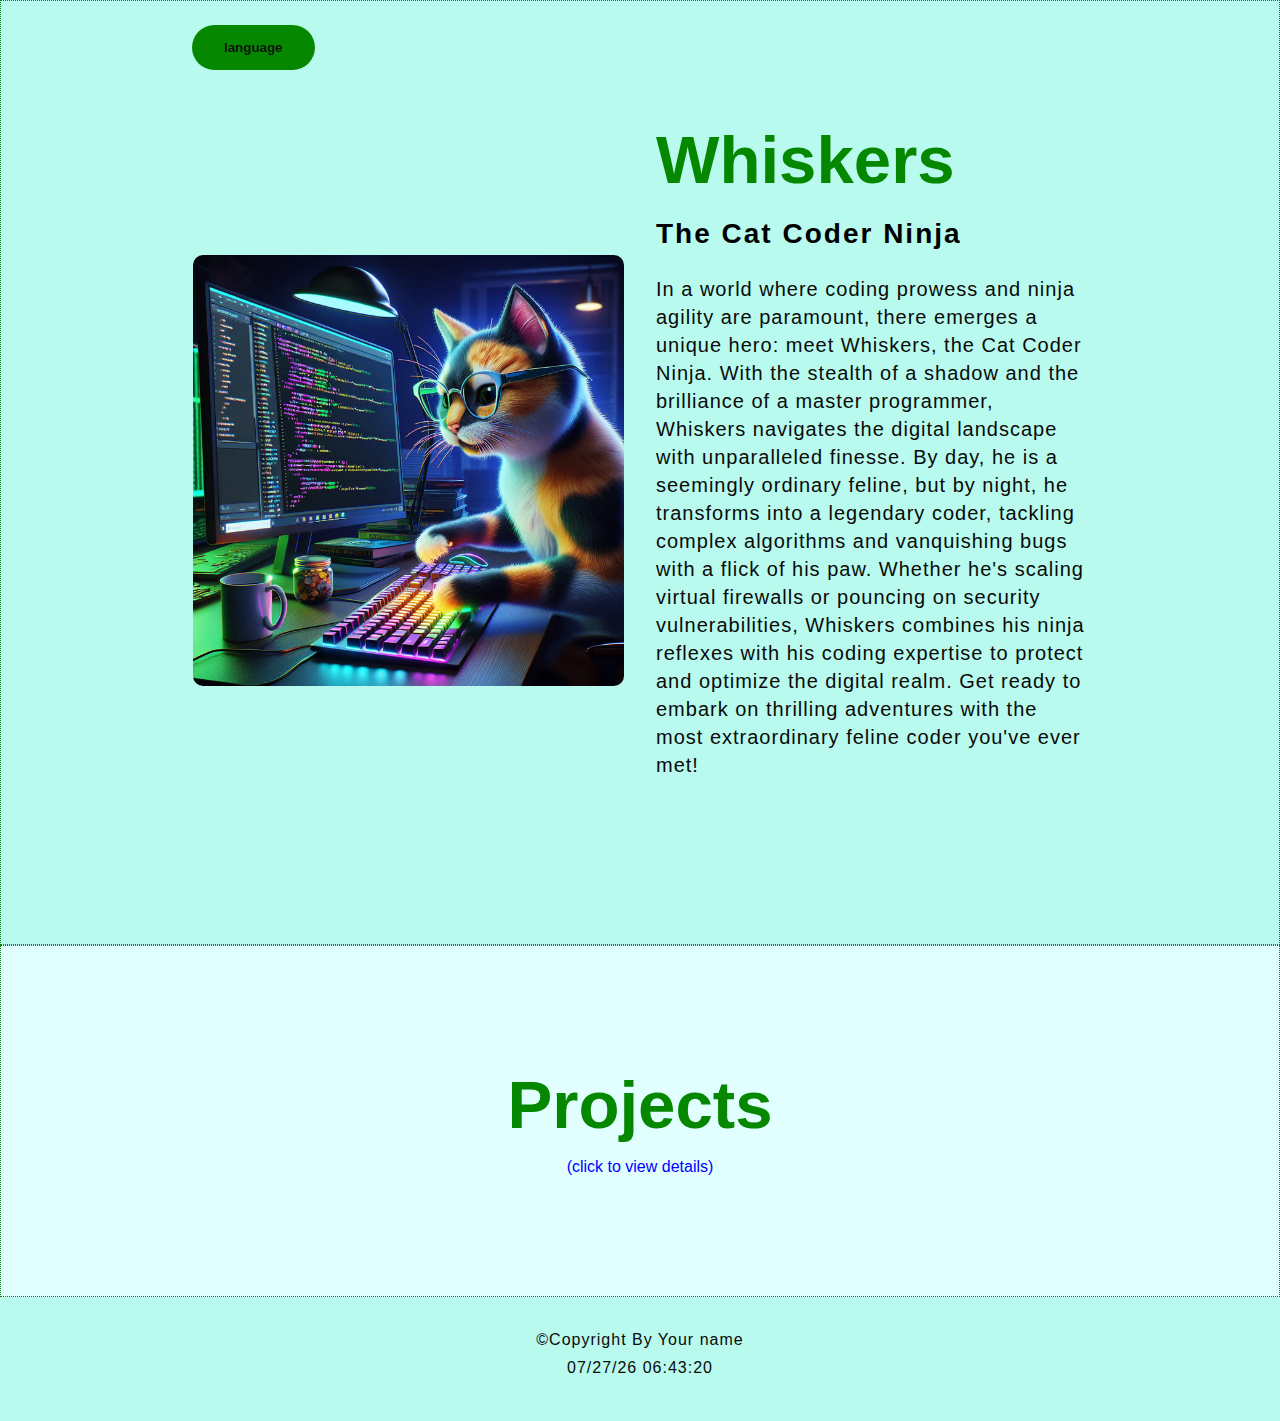
==== index.html @ 82189bc6 "first commit" ====
<!-- Srikanth Ponaganti, S-ID: S00436413,email:sponagan@aum.edu -->
<!DOCTYPE html>
<html>
  <head>
    <meta charset="UTF-8">
    <title>Srikanth Ponaganti</title>
    <link rel="stylesheet" type="text/css" href="css/style.css">
    <script src='js/main.js'></script>
  </head>  
  <body>
      <!-- ABOUT SECTION-->
     <header>
        <button id = "language_switch" class = "btn">language</button>
     </header>
      <section class="about" id="about">
          <div class="about-img">
            <img src="img/cat.avif" alt="">
          </div>
          
          <div class="about-text" id="introduction">
            <h2>Whiskers</h2>
            <h5>The Cat Coder Ninja</h5>
            <p>In a world where coding prowess and ninja agility are paramount, there emerges a unique hero: meet Whiskers, the Cat Coder Ninja. With the stealth of a shadow and the brilliance of a master programmer, Whiskers navigates the digital landscape with unparalleled finesse. By day, he is a seemingly ordinary feline, but by night, he transforms into a legendary coder, tackling complex algorithms and vanquishing bugs with a flick of his paw. Whether he's scaling virtual firewalls or pouncing on security vulnerabilities, Whiskers combines his ninja reflexes with his coding expertise to protect and optimize the digital realm. Get ready to embark on thrilling adventures with the most extraordinary feline coder you've ever met!</p>
          </div>
      </section>

        <!-- Portfolio SECTION-->
        <section class="projects" id="projects">
            <div class="center">
                <h2>Projects</h2>
                <p id="click">
                    <a>(click to view details)</a>
                </p>
            </div>

            <div class="portfolio-content" style="display:none">

                <div class="box">
                    <img src="img/plus.png" id="plus">
                    <p class = "project_name">Project I </p>
                    <h5>A brief description of the project and technologies that you used for it.</h5>
                    <a id="link_image" href="/project1/index.html" target="_blank"><img class="screenshot" src="/project1/test_scores_picture.png" alt=""></a>  
                </div>

                <div class="box" >
                    <img src="img/plus.png">
                    <p class = "project_name">Project II</p>
                    <h5>A brief description of the project and technologies that you used for it.</h5>
                    <a href="/project2/new_form.html" target="_blank"><img class="screenshot" src="/project2/form.png" alt=""></a>
                </div>

               <div class="box">
                <img  src="img/plus.png">
                    <p class = "project_name">Project III</p>
                    <h5>A brief description of the project and technologies that you used for it.</h5>
                    <a href="/project3/table.html" target="_blank"><img class="screenshot" src="/project3/table.png" alt=""></a>
                </div>
        </section>      
  </body>
  <footer>
      <div class="social">
          <a href="#"></a>
      </div>
      <p class="end">&copyCopyright By Your name</p>
      <p id="current_time">Time</p> 
  </footer>
</html>
---- css/style.css ----
* {
margin: 0;
padding: 0;
font-family: 'Josefin Sans', sans-serif;
box-sizing: border-box;
list-style: none;
text-decoration: none;
scroll-behavior: smooth;
scroll-padding-top: 3.5rem;
}

:root {
    --bg-color: #b8faed;
    --second-bg-color:  #e2ffff;
    --text-color: #000;
    --second-text-color:#0A0A0A;
    --third-text-color:#101010;
    --main-color: #058800;
    --big-font: 5.3rem;
    --h2-font: 4.2rem;
    --p-font: 1.1rem;
}


body {
    background: var(--bg-color);
    color: var(--text-color);

}

header {
    position: fixed;
    width: 100%;
    top: 0;
    right: 0;
    z-index: 1000;
    display: flex;
    align-items: center;
    justify-content: space-between;
    background: transparent;
    padding: 25px 15%;
    transition-duration: .3s;
}

.logo {
    color: var(--text-color);
    font-size: 30px;
    font-weight: bold;
    letter-spacing: 1px;
    cursor: pointer;
}

.navbar {
    display: flex;
}

.navbar li {
    position: relative;
}

.navbar a {
    color: var(--text-color);
    font-weight: bold;
    font-size: 1rem;
    padding: 10px 20px;
}

.navbar a::after {
    content: '';
    position: absolute;
    width: 100%;
    height: 2px;
    background: var(--main-color);
    left: 0;
    bottom: -4px;
    transition: ease .40s;
}

.navbar a:hover::after {
    width: 100%;
}

#menu-icon {
    font-size: 32px;
    color: white;
    z-index: 10001;
    cursor: pointer;
    display: none;
}

.h-btn {
    padding: 0 20px;
    height: 40px;
    display: inline-block;
    line-height: 42px;
    background: var(--main-color);
    color: var(--third-text-color);
    border: none;
    border-radius: 30px;
    font-size: 14px;
    font-weight: 500;
    letter-spacing: 1px;
    transition: all .30s;
}

.h-btn:hover {
    transform: translateY(5px);
}

section {
    padding: 120px 15%;
    border: 1.5px dotted var(--main-color);
}
.home {
    height: 100vh;
    width: 100%;
    background:  #e2ffff;
    background-size: cover;
    background-position: center;
    position: relative;
    display: grid;
    grid-template-columns: repeat(1 ,1fr);
    align-items: center;
}

.home-text h1{
    margin: 20px 0px 20px;
    font-size: var(--big-font);
    color: var(--text-color);
    text-align: center;
}

span {
    color: #b5e853;
}

.home-text h3 {
    text-align: center;
    font-size: 25px;
    margin-bottom: 55px;
    color: var(--text-color);
}

.home-text h4 {
    text-align: center;
    font-size: 20px;
    letter-spacing: 2px;
    color: var(--main-color);
}

header.sticky {
    padding: 12px 15%;
    background: var(--main-color);
}

.sticky .logo {
    color: var(--third-text-color);
}

.sticky .navbar a{
    color: var(--third-text-color);
}

.sticky .navbar a::after {
    background: var(--text-color);
}

.sticky .h-btn {
    background: var(--text-color);
    color: var(--third-text-color);
}

.about {
    background: var(--bg-color);
    display: grid;
    grid-template-columns: repeat(2, 2fr);
    align-items: center;
    grid-gap: 2rem;
}

.about-img img {
    max-width: 100%;
    width: 500px;
    height: auto;
    border-radius: 10px;
}

.about-text h2 {
    font-size: var(--h2-font);
    color: var(--main-color);
    margin-bottom: 20px;
}

.about-text h5 {
    font-size: 28px;
    margin-bottom: 25px;
    letter-spacing: 2px;
}

.about-text p {
    color: var(--second-text-color);
    letter-spacing:  1px;
    line-height: 28px;
    max-width: 590px;
    font-size: 20px;
    margin-bottom: 45px;
}

.btn {
    display: inline-block;
    background: var(--main-color);
    color: var(--third-text-color);
    border: 2px solid transparent;
    font-weight: 600;
    padding: 13px 30px;
    border-radius: 30px;
    transition: ease .34s;
    
}

.btn:hover {
    transform: translateY(-8px);
    border: 2px solid var(--main-color);
    background-color: white;
    color: #101010;
    cursor: pointer;
}

.center {
    text-align: center;
}

.center h2 {
    font-size: var(--h2-font);
    margin-bottom: 15px;
    color: var(--main-color);
}

.projects {
    background: var(--second-bg-color);
}

.portfolio-content {
    display: grid;
    grid-template-columns: repeat(auto-fit, minmax(70%, auto));
    grid-gap: 2rem;
    align-items: center;
    margin-top: 4.5rem;
    cursor: pointer;
}

.box .screenshot {
    display: block;
    /* margin-left: auto;
    margin-right: auto; */
    margin: 0 auto;
    max-width: 100%;
    width: 500px;
    height: auto;
    border-radius: 10px;
    margin-bottom: 20px;
    transition: all .30s;
}

.box img:hover {
    transform: scale(1.1);
}

.box p {
    text-align: left;
    color: var(--second-text-color);
    font-size: var(--p-font);
    margin-bottom: 15px;
    margin-left: 20px;
    font-size: 24px;
}
.box #image {
    width: 20px;
    float:left;

}
.box h5 {
    color: var(--main-color);
    font-size: 18px;
    font-weight: 700;
    margin-bottom: 15px;
    text-align: center;

}

@media (max-width: 1270px){
    header {
        padding: 18px 4%;
        transition: .2s;
    }
    
    header.sticky {
        padding: 10px 4%;
        transition: .2s;
    }

    section {
        padding: 80px 4%;
        transition: .2s;
    }

    :root {
        --big-font: 4.8rem;
        --h2-font: 3.8rem;
        --p-font: 1rem;
        transition: .2s;
    }

}

@media (max-width: 980px){
    .home {
        height: 85vh;
    }
    
    #menu-icon {
        display: initial;
    }
    
    .navbar {
        position: absolute;
        top: -600px;
        left: 0;
        right: 0;
        flex-direction: column;
        background: var(--main-color);
        text-align: left;
        transition: all .30s;
    }

    .navbar a {
        display: block;
        padding: 1.1rem;
        margin: 1.3rem;
        color: #101010;
        border-left: 2px solid var(--bg-color);
    }
    
    .navbar a:hover {
        background: var(--bg-color);
        color: white;
    }

    .navbar a::after {
        display: none;
    }

    .navbar.active {
        top: 100%;
    }

    .about {
        grid-template-columns: 1fr;
    }

    .about-img {
        text-align: center;
        margin-bottom: 30px;
    }

    .about-img img {
        max-width: 100%;
        width: 700px;
        height: auto;
    }
   

   
}


.contact {
    width: 100%;
    height: 290px;
    background-color: var(--bg-color);
    display: flex;
    align-items: center;
    flex-direction: column;
    justify-content: center;
}

.contact p {
    color:var(--main-color);
    font-size: 30px;
    font-weight: bold;
    margin-bottom: 25px;
}

.contact .button2 {
    background-color: #20dbd8;
    color: #101010;
    text-decoration: none;
    border: 2px solid transparent;
    font-weight: bold;
    padding: 9px 23px;
    border-radius: 30px;
    transition: .4s;
    margin-top: 25px;
}

.contact .button2:hover {
    background-color: white;
    color: #101010;
    border: 2px solid #20dbd8;
    cursor: pointer;
    transform: translateY(-8px);
}

footer {
    text-align: center;
    background: var(--third-bg-color);
    padding: 34px;
}

footer p {
    font-size: 16px;
    color: var(--second-text-color);
    letter-spacing: 1px;
    margin-bottom: 10px;
}

#github-icon {
    font-size: 32px;
    color: var(--main-color);
    z-index: 10001;
    cursor: pointer;
    margin-bottom: 25px;
}

#linkedin-icon {
    font-size: 32px;
    color: var(--main-color);
    z-index: 10001;
    cursor: pointer;
    display: inline;
}

.itchio p 
{
    margin-top: 20px;
    font-size: 14px;
}

#click:hover{
cursor: pointer;
}
#click{
    color: blue;
}
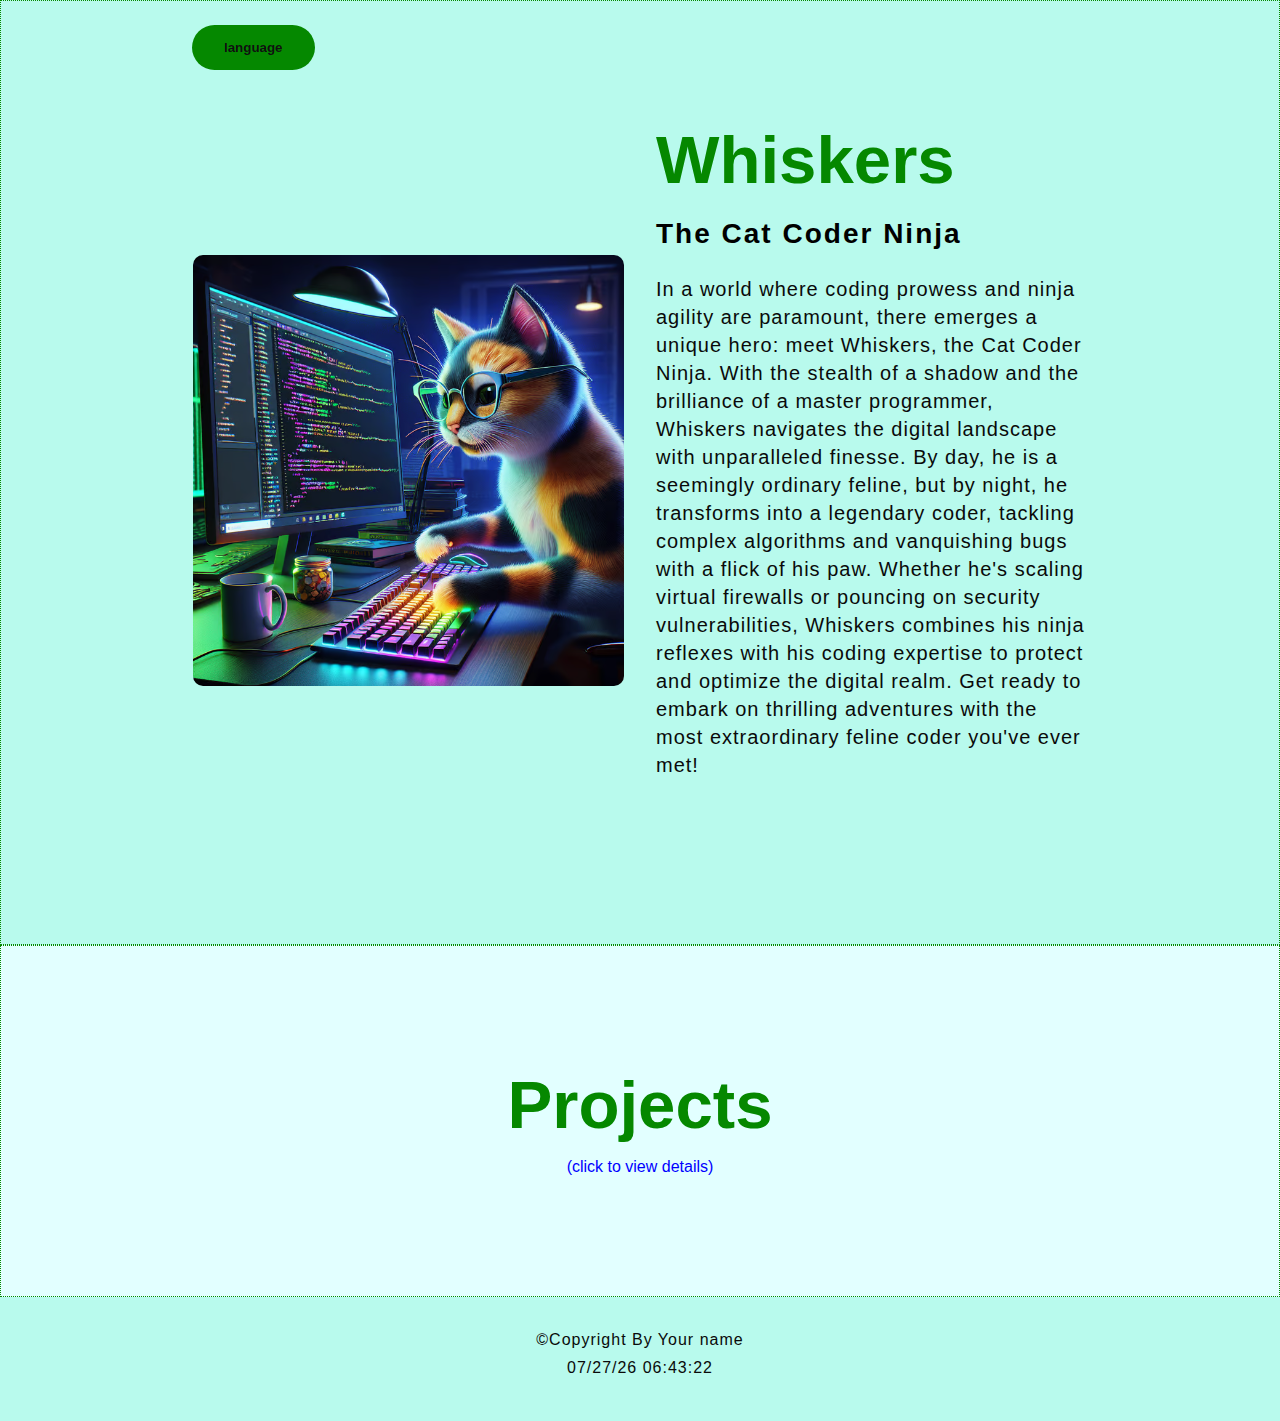
==== commit 65497c29: "modified html" ====
--- a/index.html
+++ b/index.html
@@ -39,21 +39,21 @@
                     <img src="img/plus.png" id="plus">
                     <p class = "project_name">Project I </p>
                     <h5>A brief description of the project and technologies that you used for it.</h5>
-                    <a id="link_image" href="/project1/index.html" target="_blank"><img class="screenshot" src="/project1/test_scores_picture.png" alt=""></a>  
+                    <a id="link_image" href="/project1/index.html" target="_blank"><img class="screenshot" src="./project1/test_scores_picture.png" alt=""></a>  
                 </div>
 
                 <div class="box" >
                     <img src="img/plus.png">
                     <p class = "project_name">Project II</p>
                     <h5>A brief description of the project and technologies that you used for it.</h5>
-                    <a href="/project2/new_form.html" target="_blank"><img class="screenshot" src="/project2/form.png" alt=""></a>
+                    <a href="/project2/new_form.html" target="_blank"><img class="screenshot" src="./project2/form.png" alt=""></a>
                 </div>
 
                <div class="box">
                 <img  src="img/plus.png">
                     <p class = "project_name">Project III</p>
                     <h5>A brief description of the project and technologies that you used for it.</h5>
-                    <a href="/project3/table.html" target="_blank"><img class="screenshot" src="/project3/table.png" alt=""></a>
+                    <a href="/project3/table.html" target="_blank"><img class="screenshot" src="./project3/table.png" alt=""></a>
                 </div>
         </section>      
   </body>
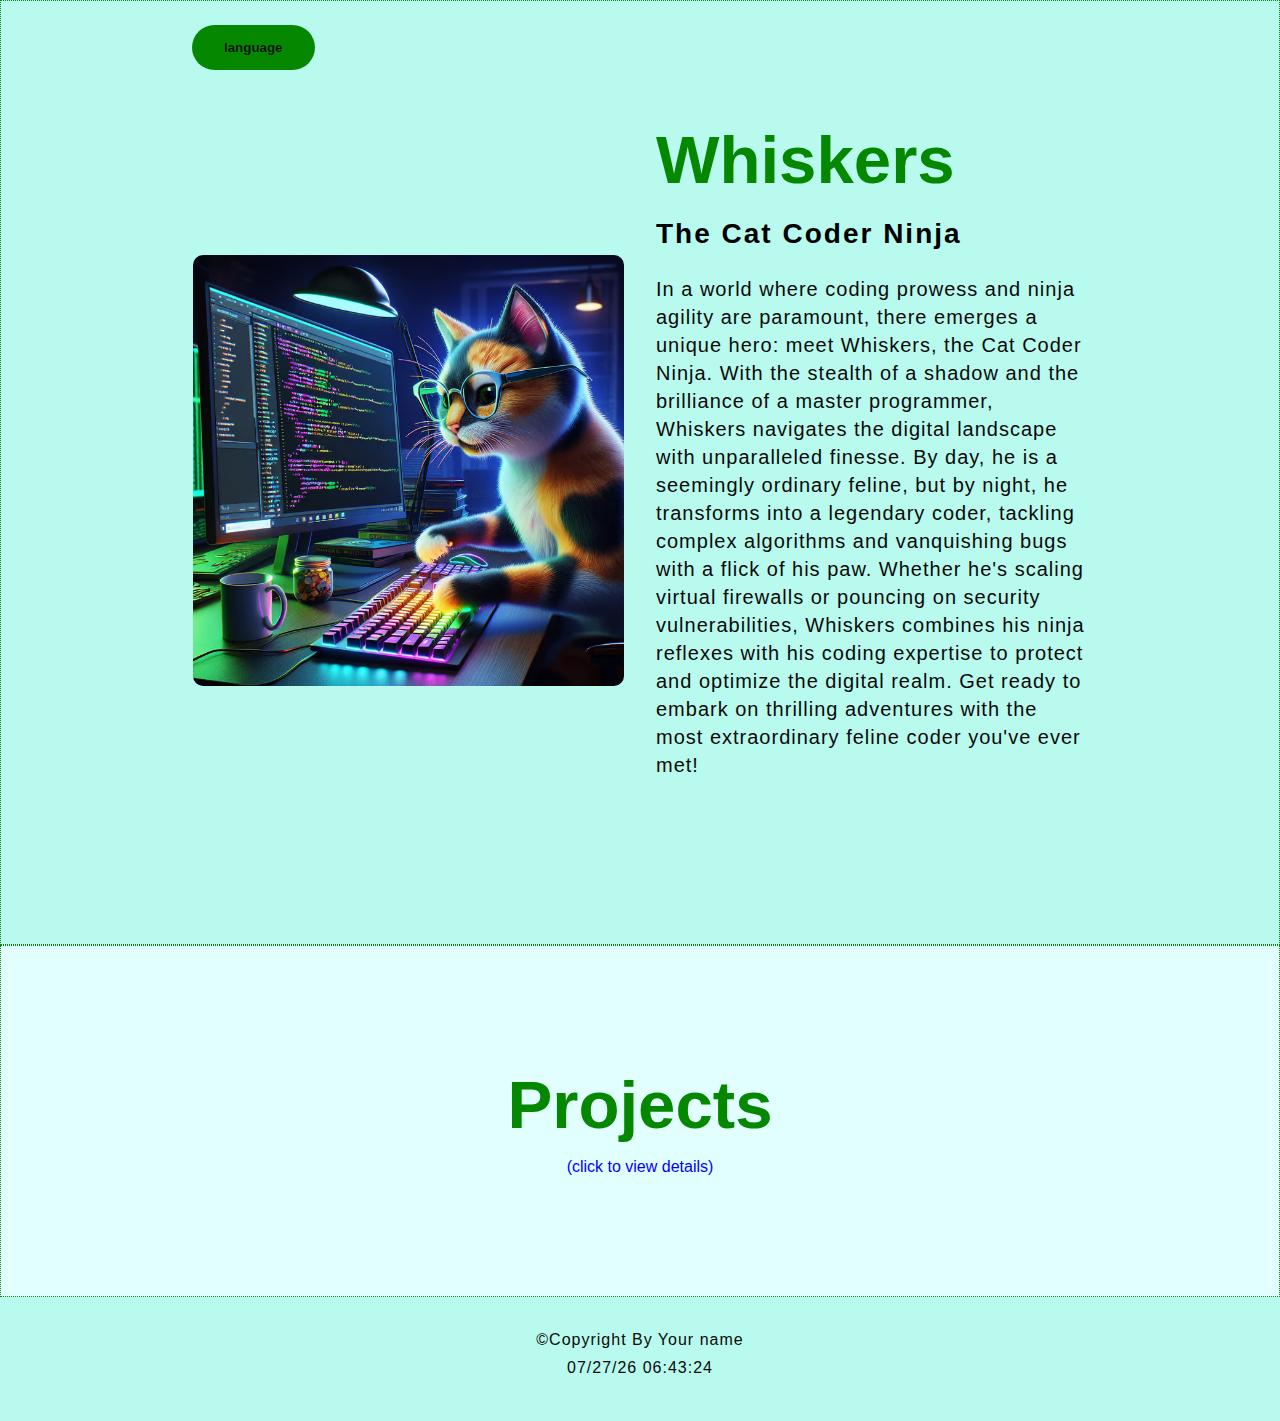
==== commit 88f89ecd: "updated" ====
--- a/index.html
+++ b/index.html
@@ -39,21 +39,21 @@
                     <img src="img/plus.png" id="plus">
                     <p class = "project_name">Project I </p>
                     <h5>A brief description of the project and technologies that you used for it.</h5>
-                    <a id="link_image" href="/project1/index.html" target="_blank"><img class="screenshot" src="./project1/test_scores_picture.png" alt=""></a>  
+                    <a id="link_image" href="./project1/index.html" target="_blank"><img class="screenshot" src="./project1/test_scores_picture.png" alt=""></a>  
                 </div>
 
                 <div class="box" >
                     <img src="img/plus.png">
                     <p class = "project_name">Project II</p>
                     <h5>A brief description of the project and technologies that you used for it.</h5>
-                    <a href="/project2/new_form.html" target="_blank"><img class="screenshot" src="./project2/form.png" alt=""></a>
+                    <a href="./project2/new_form.html" target="_blank"><img class="screenshot" src="./project2/form.png" alt=""></a>
                 </div>
 
                <div class="box">
                 <img  src="img/plus.png">
                     <p class = "project_name">Project III</p>
                     <h5>A brief description of the project and technologies that you used for it.</h5>
-                    <a href="/project3/table.html" target="_blank"><img class="screenshot" src="./project3/table.png" alt=""></a>
+                    <a href="./project3/table.html" target="_blank"><img class="screenshot" src="./project3/table.png" alt=""></a>
                 </div>
         </section>      
   </body>
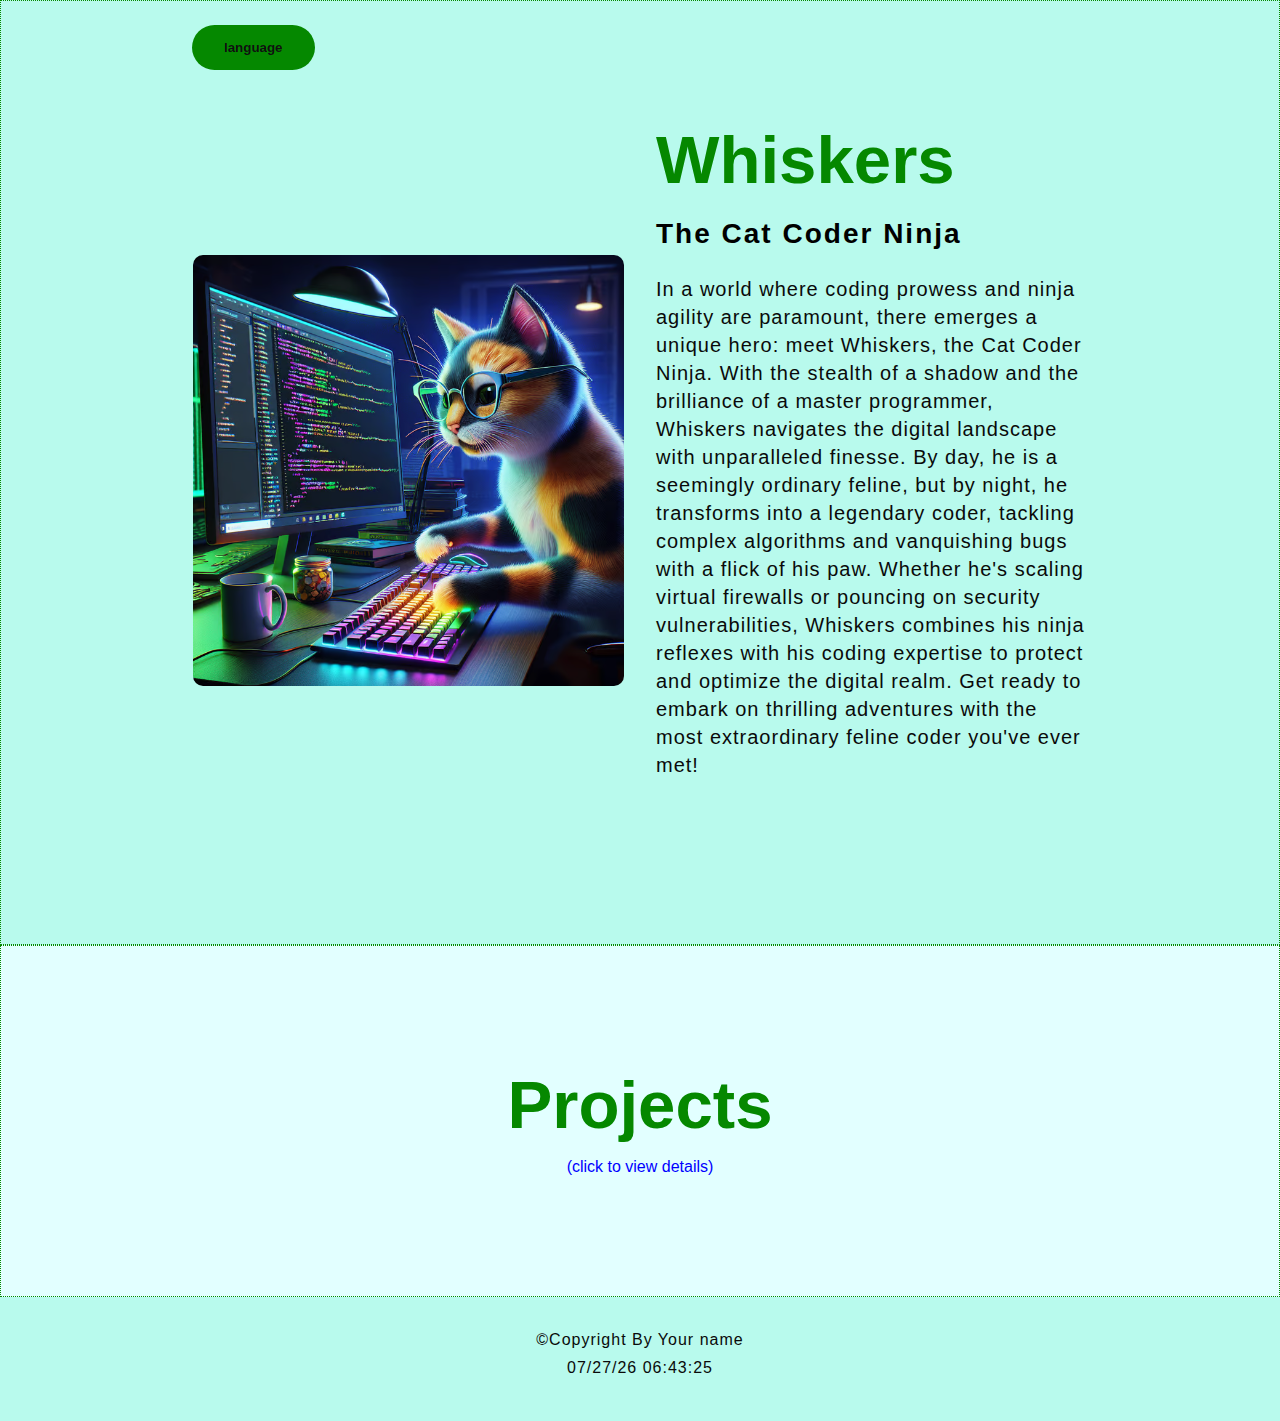
==== commit d5f2d2f3: "solved webpage" ====
--- a/index.html
+++ b/index.html
@@ -39,21 +39,21 @@
                     <img src="img/plus.png" id="plus">
                     <p class = "project_name">Project I </p>
                     <h5>A brief description of the project and technologies that you used for it.</h5>
-                    <a id="link_image" href="./project1/index.html" target="_blank"><img class="screenshot" src="./project1/test_scores_picture.png" alt=""></a>  
+                    <a id="link_image" href="/final_project/project1/index.html" target="_blank"><img class="screenshot" src="./project1/test_scores_picture.png" alt=""></a>  
                 </div>
 
                 <div class="box" >
                     <img src="img/plus.png">
                     <p class = "project_name">Project II</p>
                     <h5>A brief description of the project and technologies that you used for it.</h5>
-                    <a href="./project2/new_form.html" target="_blank"><img class="screenshot" src="./project2/form.png" alt=""></a>
+                    <a href="/final_project/project2/new_form.html" target="_blank"><img class="screenshot" src="./project2/form.png" alt=""></a>
                 </div>
 
                <div class="box">
                 <img  src="img/plus.png">
                     <p class = "project_name">Project III</p>
                     <h5>A brief description of the project and technologies that you used for it.</h5>
-                    <a href="./project3/table.html" target="_blank"><img class="screenshot" src="./project3/table.png" alt=""></a>
+                    <a href="/final_project/project3/table.html" target="_blank"><img class="screenshot" src="./project3/table.png" alt=""></a>
                 </div>
         </section>      
   </body>
